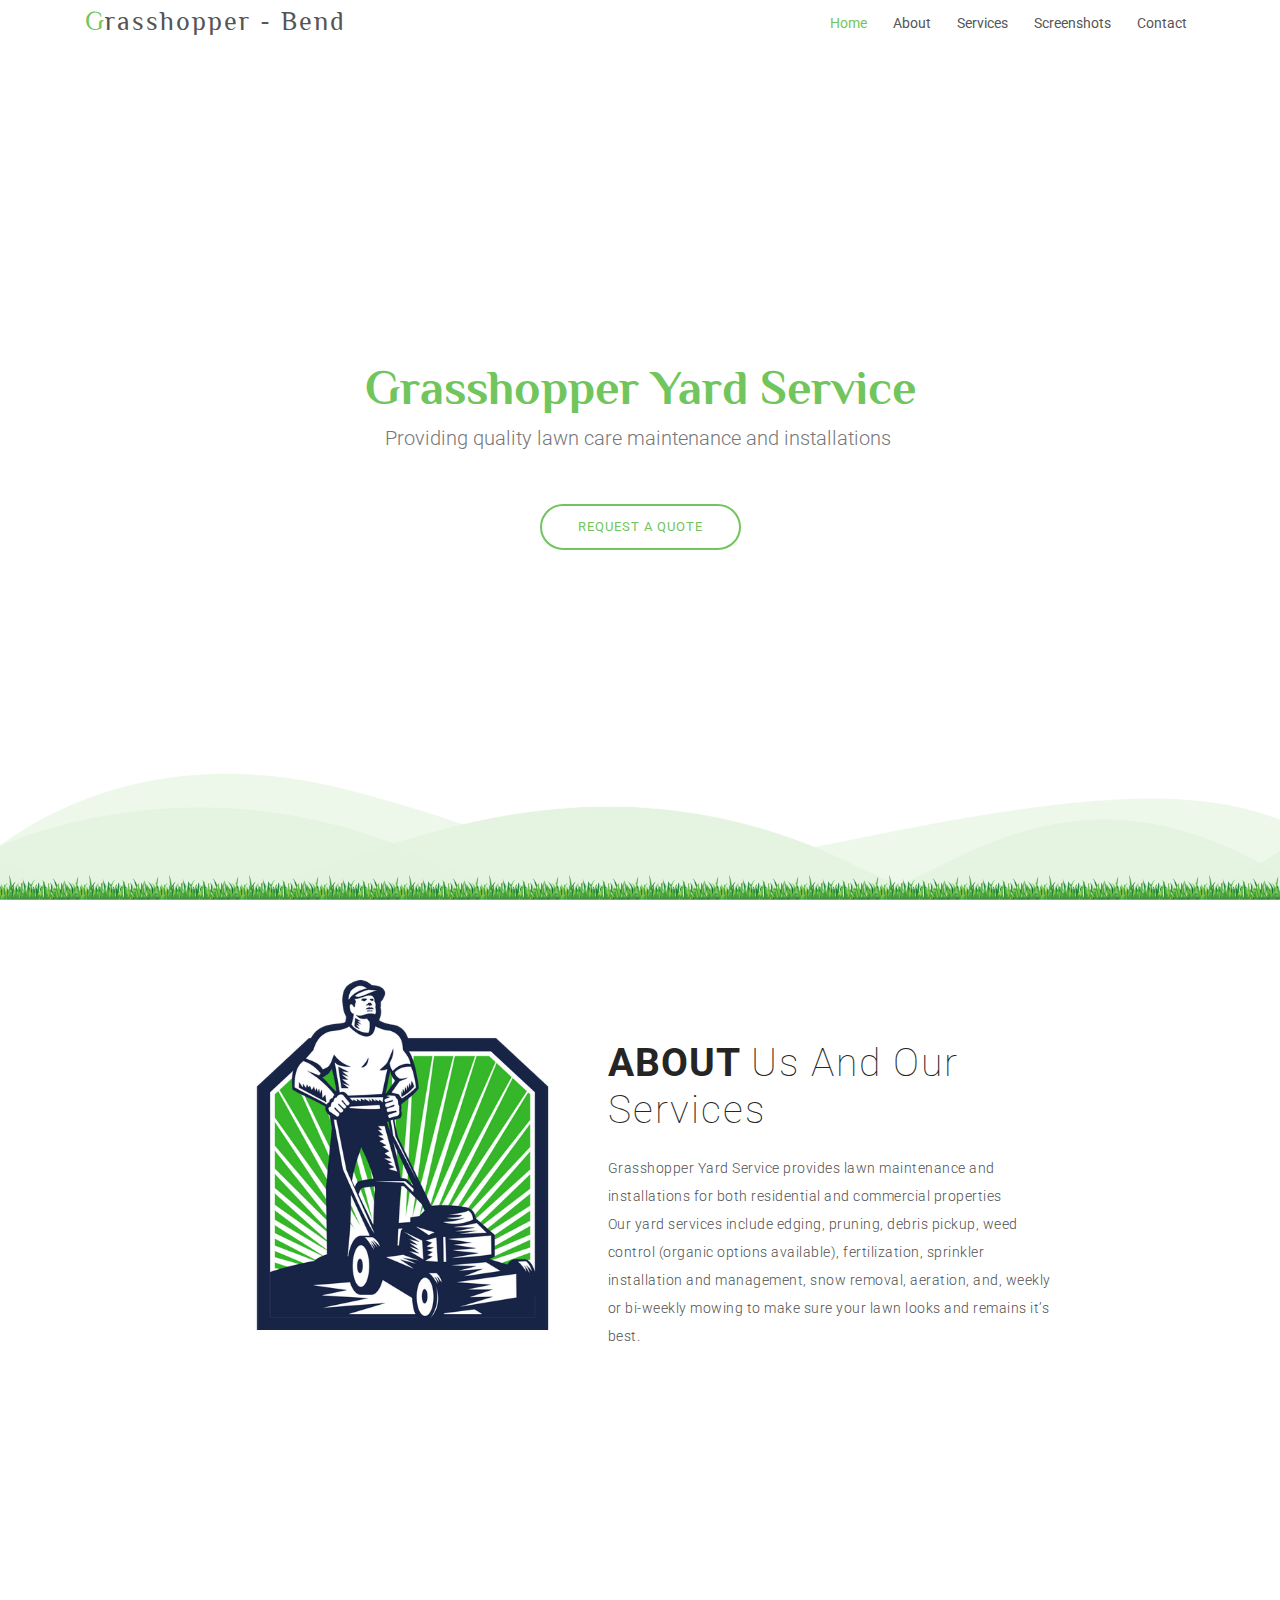
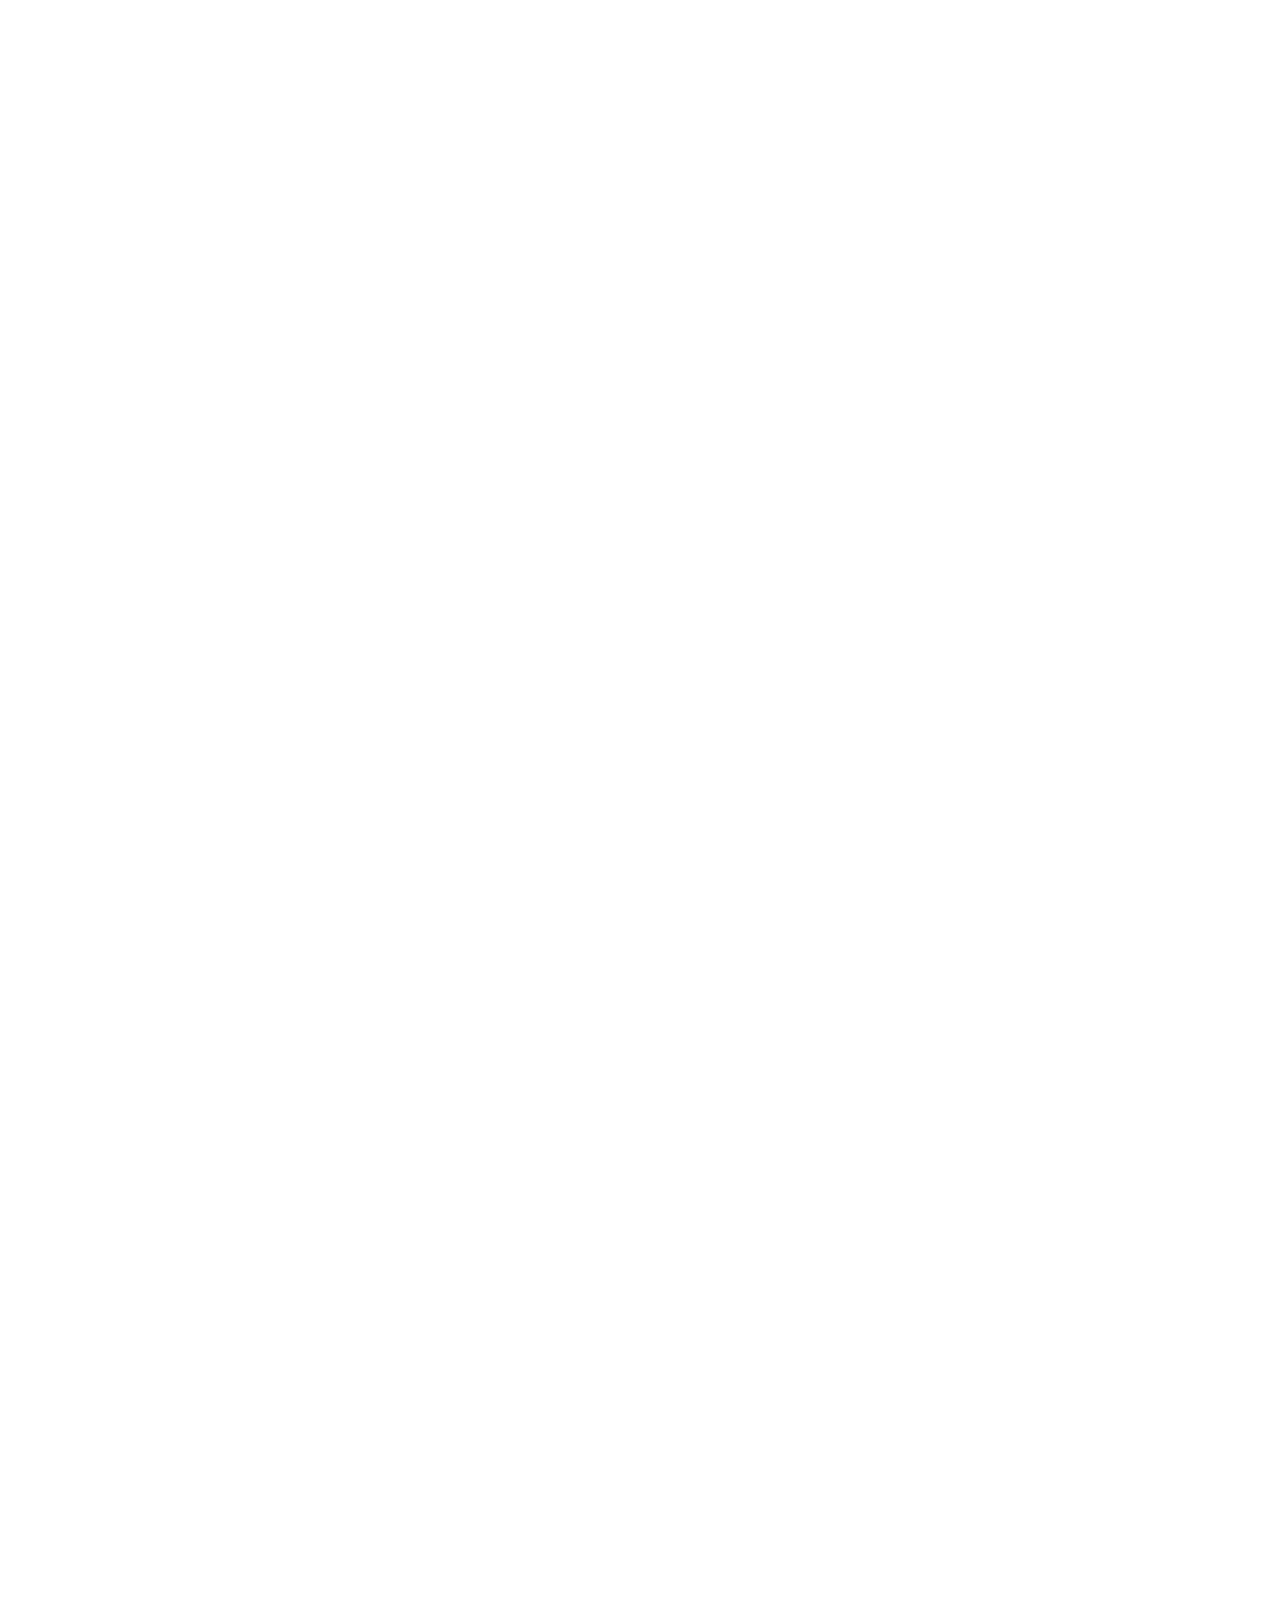
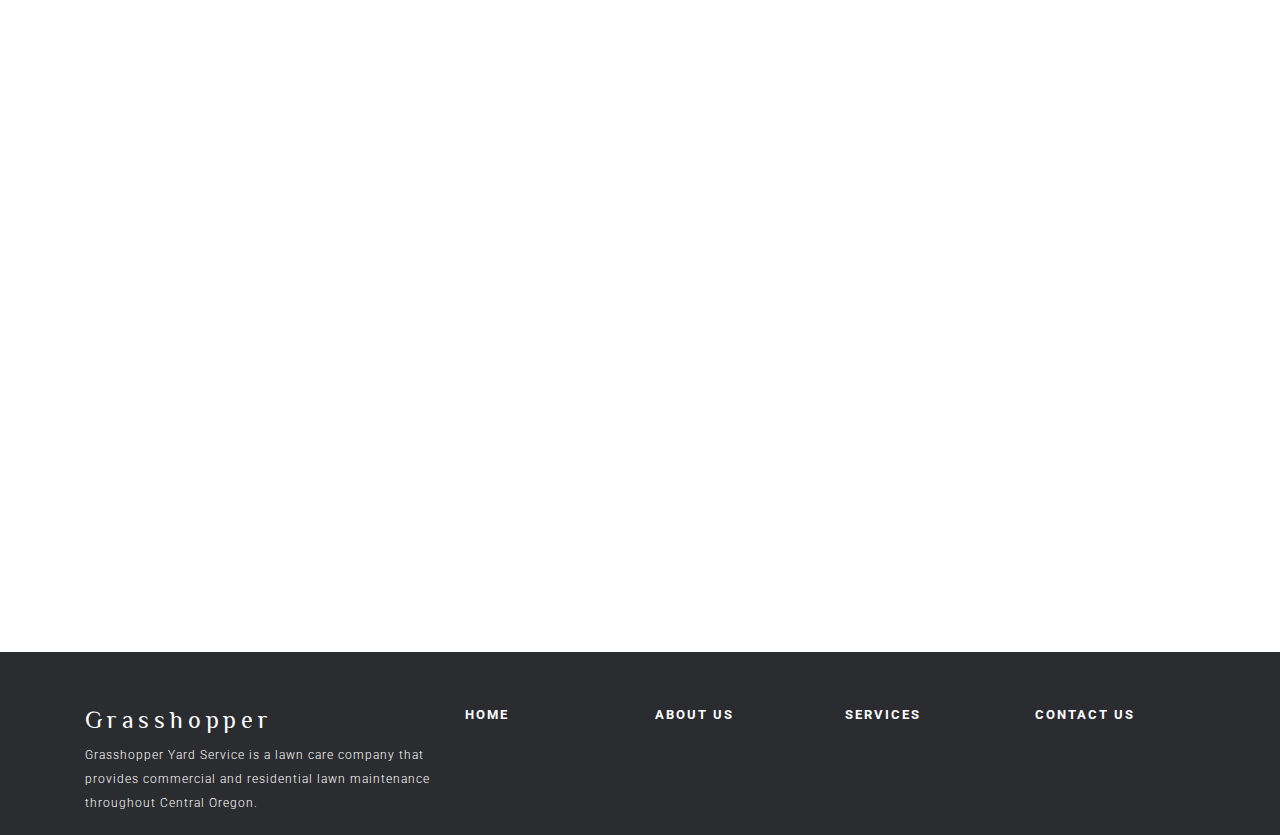
==== index.html @ f4ddb80d "base website" ====
<!DOCTYPE html>
<html lang="en">
<head>
<!-- Google Tag Manager -->
<script>(function(w,d,s,l,i){w[l]=w[l]||[];w[l].push({'gtm.start':
new Date().getTime(),event:'gtm.js'});var f=d.getElementsByTagName(s)[0],
j=d.createElement(s),dl=l!='dataLayer'?'&l='+l:'';j.async=true;j.src=
'https://www.googletagmanager.com/gtm.js?id='+i+dl;f.parentNode.insertBefore(j,f);
})(window,document,'script','dataLayer','GTM-WJQ7BPV');</script>
<!-- End Google Tag Manager -->
<!-- Global site tag (gtag.js) - Google Analytics -->
<script async src="https://www.googletagmanager.com/gtag/js?id=UA-166251219-1"></script>
<script>
  window.dataLayer = window.dataLayer || [];
  function gtag(){dataLayer.push(arguments);}
  gtag('js', new Date());

  gtag('config', 'UA-166251219-1');
</script>
<meta http-equiv="Content-Type" content="text/html; charset=utf-8">
	<title>Grasshopper Yard Service</title>
	<meta content="width=device-width, initial-scale=1.0" name="viewport"><meta content="" name="keywords"><meta content="" name="description"><!-- Favicons -->
	<link href="img/favicon.png" rel="icon" />
	<link href="img/apple-touch-icon.png" rel="apple-touch-icon" /><!-- Google Fonts -->
	<link href="https://fonts.googleapis.com/css?family=Open+Sans:300,300i,400,400i,700,700i|Roboto:100,300,400,500,700|Philosopher:400,400i,700,700i" rel="stylesheet" /><!-- Bootstrap css --><!-- <link rel="stylesheet" href="css/bootstrap.css"> -->
	<link href="lib/bootstrap/css/bootstrap.min.css" rel="stylesheet" /><!-- Libraries CSS Files -->
	<link href="lib/owlcarousel/assets/owl.carousel.min.css" rel="stylesheet" />
	<link href="lib/owlcarousel/assets/owl.theme.default.min.css" rel="stylesheet" />
	<link href="lib/font-awesome/css/font-awesome.min.css" rel="stylesheet" />
	<link href="lib/animate/animate.min.css" rel="stylesheet" />
	<link href="lib/modal-video/css/modal-video.min.css" rel="stylesheet" /><!-- Main Stylesheet File -->
	<link href="css/style.css" rel="stylesheet" /><!-- =======================================================
    Theme Name: eStartup
    Theme URL: https://bootstrapmade.com/estartup-bootstrap-landing-page-template/
    Author: BootstrapMade.com
    License: https://bootstrapmade.com/license/
  ======================================================= -->
</head>
<body>
<!-- Google Tag Manager (noscript) -->
<noscript><iframe src="https://www.googletagmanager.com/ns.html?id=GTM-WJQ7BPV"
height="0" width="0" style="display:none;visibility:hidden"></iframe></noscript>
<!-- End Google Tag Manager (noscript) -->
<header class="header header-hide" id="header">
<div class="container">
<div class="pull-left" id="logo">
<h1><a class="scrollto" href="#body"><span>G</span>rasshopper - Bend</a>&nbsp;</h1>
<!-- Uncomment below if you prefer to use an image logo --><!-- <a href="#body"><img src="img/logo.png" alt="" title="" /></a>--></div>
<nav id="nav-menu-container">
<ul class="nav-menu">
	<li class="menu-active"><a href="#hero">Home</a></li>
	<li><a href="#about-us">About</a></li>
	<li><a href="#features">Services</a></li>
	<li><a href="#screenshots">Screenshots</a></li>
  <!----  <li><a href="#team">Team</a></li>
          <li><a href="#pricing">Pricing</a></li>
          <li class="menu-has-children"><a href="">Drop Down</a>
            <ul>
              <li><a href="#">Drop Down 1</a></li>
              <li><a href="#">Drop Down 3</a></li>
              <li><a href="#">Drop Down 4</a></li>
              <li><a href="#">Drop Down 5</a></li>
            </ul>
          </li>
          <li><a href="#blog">Blog</a></li>-->
	<li><a href="#contact">Contact</a></li>
</ul>
</nav>
<!-- #nav-menu-container --></div>
</header>
<!-- #header --><!--==========================
    Hero Section
  ============================-->

<section class="wow fadeIn" id="hero">
<div class="hero-container">
<h1>Grasshopper Yard Service</h1>

<h2>Providing&nbsp;quality lawn care maintenance and installations&nbsp;</h2>
&nbsp;<a class="btn-get-started scrollto" href="#contact">Request a Quote</a></div>
</section>
<!-- #hero --><!--==========================
    About Us Section
  ============================-->

<section class="about-us padd-section wow fadeInUp" id="about-us">
<div class="container">
<div class="row justify-content-center">
<div class="col-md-5 col-lg-4"><img alt="About" src="img/lawn-care-man.png" /></div>

<div class="col-md-7 col-lg-5">
<div class="about-content">
<h2><span>About</span>Us and Our Services</h2>

<p>Grasshopper Yard Service&nbsp;provides&nbsp;lawn maintenance and installations for both residential and commercial properties<br />
Our yard services include edging, pruning, debris pickup,&nbsp;weed control&nbsp;(organic options available), fertilization, sprinkler installation and management, snow removal, aeration, and, weekly or bi-weekly mowing to make sure your lawn looks and remains it&rsquo;s best.</p>
</div>
</div>
</div>
</div>
</section>
  <!--==========================
    Screenshots Section
  ============================-->
  <section id="screenshots" class="padd-section text-center wow fadeInUp">

    <div class="container">
      <div class="section-title text-center">
        <h2>Gallery</h2>
        <p class="separator">See some of our clients beautiful landscapes.</p>
      </div>
    </div>

    <div class="container">
      <div class="owl-carousel owl-theme">

        <div><img src="img/portfolio/lawn1.jpg"></div>
        <div><img src="img/portfolio/lawn2.jpg"></div>
        <div><img src="img/portfolio/lawn3.jpg"></div>
        <div><img src="img/portfolio/lawn4.jpg"></div>
        <div><img src="img/portfolio/lawn5.jpg"></div>
        <div><img src="img/portfolio/lawn6.jpg"></div>
        <div><img src="img/portfolio/lawn7.jpg"></div>
        <div><img src="img/portfolio/lawn8.jpg"></div>
        <div><img src="img/portfolio/lawn9.jpg"></div>
        <div><img src="img/portfolio/lawn10.jpg"s></div>

      </div>
    </div>

  </section>



<!--==========================
    Features Section
  ============================-->

<section class="padd-section text-center wow fadeInUp" id="features">
<div class="container">
<div class="section-title text-center">
<h2>Services</h2>

<p class="separator">Grasshopper has been providing licensed and insured lawn&nbsp;maintenance for our local community for over 4 years. No lawn is the same and we strive to provide quality service based on your needs.</p>
</div>
</div>

<div class="container">
<div class="row">
<div class="col-md-6 col-lg-3">
<div class="feature-block"><img alt="img" class="img-fluid" src="img/Mowing.png" style="width: 187px; height: 215px;" />
<h4>Mowing</h4>

<p></p>
</div>

<p></p>
</div>

<div class="col-md-6 col-lg-3">
<div class="feature-block"><img alt="img" class="img-fluid" src="img/aeration.png" style="width: 182px; height: 215px;" />
<h4>Aeration</h4>

<p></p>
</div>
</div>

<div class="col-md-6 col-lg-3">
<div class="feature-block"><img alt="img" class="img-fluid" src="img/Snow removal.png" style="width: 185px; height: 215px;" />
<h4>Snow removal</h4>

<p></p>
</div>
</div>

<div class="col-md-6 col-lg-3">
<div class="feature-block"><img alt="img" class="img-fluid" src="img/Pruning.png" style="width: 156px; height: 215px;" />
<h4>Pruning</h4>

<p></p>
</div>
</div>

<div class="col-md-6 col-lg-3">
<div class="feature-block"><img alt="img" class="img-fluid" src="img/Edging.png" style="width: 196px; height: 215px;" />
<h4>Edging</h4>
</div>
</div>

<div class="col-md-6 col-lg-3">
<div class="feature-block"><img alt="img" class="img-fluid" src="img/Raking.png" style="width: 179px; height: 215px;" />
<h4>Raking</h4>
</div>
</div>

<div class="col-md-6 col-lg-3">
<div class="feature-block"><img alt="img" class="img-fluid" src="img/2020-02-26 11_36_11-Window.png" style="width: 186px; height: 215px;" />
<h4>Weed Neutralization</h4>
</div>
</div>

<div class="col-md-6 col-lg-3">
<div class="feature-block"><img alt="img" class="img-fluid" src="img/Tree Trimming.png" style="width: 151px; height: 215px;" />
<h4>Tree Trimming</h4>

<p></p>
</div>
</div>
</div>
</div>
</section>
<!--==========================
    Contact Section
  ============================-->

<section class="padd-section wow fadeInUp" id="contact">
<div class="container">
<div class="section-title text-center">
<h2>Request a Quote</h2>

<p class="separator">Tell us what you&nbsp;need</p>
</div>
</div>

<div class="container">
<div class="row justify-content-center">
<div class="col-lg-4 col-md-5">
<div class="info">
<div>
<p>1355 NW Davenport Bend, OR 97701</p>
</div>

<div class="email">
<p>grasshopper.bend@gmail.com</p>
</div>

<div>
<p>+1 541 520 6850</p>
</div>
</div>

<div class="social-links"><!-- <a href="#" class="instagram"><i class="fa fa-instagram"></i></a> --></div>
</div>

<div class="col-lg-5 col-md-8">
<div class="form">
<div id="sendmessage">Your message has been sent. Thank you!</div>

<div id="errormessage"></div>

<form action="contact.php" class="contactForm" method="post" role="form">
<div class="form-group"><input class="form-control" data-msg="Please enter at least 4 chars" data-rule="minlen:4" id="name" name="name" placeholder="Your Name" type="text" />
<div class="validation"></div>
</div>

<div class="form-group"><input class="form-control" data-msg="Please enter a valid email" data-rule="email" id="email" name="email" placeholder="Your Email" type="email" />
<div class="validation"></div>
</div>

<div class="form-group"><input class="form-control" data-msg="Please enter at least 8 chars of subject" data-rule="minlen:4" id="subject" name="subject" placeholder="Subject" type="text" />
<div class="validation"></div>
</div>

<div class="form-group"><textarea class="form-control" data-msg="Please write something for us" data-rule="required" name="message" placeholder="Message" rows="5"></textarea>

<div class="validation"></div>
</div>

<div class="text-center"><button type="submit">Send Message</button></div>
</form>
</div>
</div>
</div>
</div>
</section>
<!-- #contact --><!--==========================
    Footer
  ============================-->

<footer class="footer">
<div class="container">
<div class="row">
<div class="col-md-12 col-lg-4">
<div class="footer-logo"><a class="navbar-brand" href="#">Grasshopper</a>

<p>Grasshopper Yard Service is a lawn care company that provides commercial and residential&nbsp;lawn maintenance throughout Central Oregon.&nbsp;</p>
</div>
</div>

<div class="col-sm-6 col-md-3 col-lg-2">
<div class="list-menu">
<h4>Home</h4>
</div>
</div>

<div class="col-sm-6 col-md-3 col-lg-2">
<div class="list-menu">
<h4>About Us</h4>
</div>
</div>

<div class="col-sm-6 col-md-3 col-lg-2">
<div class="list-menu">
<h4>Services</h4>
</div>
</div>

<div class="col-sm-6 col-md-3 col-lg-2">
<div class="list-menu">
<h4>Contact Us</h4>

<h4><span id="siteseal"><script async type="text/javascript" src="https://seal.godaddy.com/getSeal?sealID=9SOzLk9SvCfAoPcRRLIacCruJgTvHSWLOHQx2YGfAXPIN42ysuOpgoXWg68U"></script></span></h4>

<h4></h4>
</div>
</div>

<p></p>
</div>
</div>
</footer>

<div class="clouds">
<div class="lawn">
<div class="grass"></div>
</div>

<div class="lawnMower"><img height="100px" src="img/lawnmower.svg" /></div>

<div class="initialCloud"><svg data-name="clouder" id="svgCloud" viewbox="0 0 348 164" xmlns="http://www.w3.org/2000/svg"><defs>
<style type="text/css">.cloud1Fill{fill:#d1dbd9;}
</style>
</defs>
<title></title>
<path class="cloud1Fill" d="M348,107.5a54.5,54.5,0,0,1-94.87,36.61,77.55,77.55,0,0,1-81.57-1.43A73,73,0,0,1,71,145.07,42.48,42.48,0,1,1,49.61,71.59,73,73,0,0,1,154.85,26.84,77.51,77.51,0,0,1,287.16,53.37,53,53,0,0,1,293.5,53,54.5,54.5,0,0,1,348,107.5Z"></path></svg></div>

<div class="firstCloud"><svg data-name="clouder" id="svgCloud" viewbox="0 0 348 164" xmlns="http://www.w3.org/2000/svg"><defs>
<style type="text/css">.cloud1Fill{fill:#d1dbd9;}
</style>
</defs>
<title></title>
<path class="cloud1Fill" d="M348,107.5a54.5,54.5,0,0,1-94.87,36.61,77.55,77.55,0,0,1-81.57-1.43A73,73,0,0,1,71,145.07,42.48,42.48,0,1,1,49.61,71.59,73,73,0,0,1,154.85,26.84,77.51,77.51,0,0,1,287.16,53.37,53,53,0,0,1,293.5,53,54.5,54.5,0,0,1,348,107.5Z"></path></svg></div>

<div class="secondCloud"><svg data-name="clouder" id="svgCloud" viewbox="0 0 348 164" xmlns="http://www.w3.org/2000/svg"><defs>
<style type="text/css">.cloud1Fill{fill:#d1dbd9;}
</style>
</defs>
<title></title>
<path class="cloud1Fill" d="M348,107.5a54.5,54.5,0,0,1-94.87,36.61,77.55,77.55,0,0,1-81.57-1.43A73,73,0,0,1,71,145.07,42.48,42.48,0,1,1,49.61,71.59,73,73,0,0,1,154.85,26.84,77.51,77.51,0,0,1,287.16,53.37,53,53,0,0,1,293.5,53,54.5,54.5,0,0,1,348,107.5Z"></path></svg> <!-- <svg id="svgCloud2" data-name="cloud2" xmlns="http://www.w3.org/2000/svg" viewBox="0 0 291 124"><defs><style>.cloud1Fill{fill:#d3dddb;}.cloud2Fill{fill:#fff;}</style></defs><title>Untitled-4</title><path class="cloud1Fill" d="M2.29,123.5A41,41,0,0,1,58.37,74.12l.32.14.24-.25A45.72,45.72,0,0,1,91.5,60.5q1.14,0,2.25.06l.43,0,.09-.41a76,76,0,0,1,148.46,0l.09.4h.41l1.27,0a46.06,46.06,0,0,1,46,46,45.53,45.53,0,0,1-3.26,17Z"/><path class="cloud2Fill" d="M168.5,1a75.53,75.53,0,0,1,73.74,59.23l.18.81.82,0,1.26,0a45.49,45.49,0,0,1,42.4,62H2.66A40.53,40.53,0,0,1,58.17,74.57l.63.29.49-.49A45.2,45.2,0,0,1,91.5,61c.75,0,1.5,0,2.23.06l.85,0,.18-.83A75.51,75.51,0,0,1,168.5,1m0-1A76.52,76.52,0,0,0,93.78,60.06Q92.66,60,91.5,60A46.35,46.35,0,0,0,58.58,73.66,41.52,41.52,0,0,0,1.92,124H287.58A46.5,46.5,0,0,0,244.5,60l-1.28,0A76.53,76.53,0,0,0,168.5,0Z"/></svg> --></div>

<div class="thirdCloud"><svg data-name="clouder" id="svgCloud" viewbox="0 0 348 164" xmlns="http://www.w3.org/2000/svg"><defs>
<style type="text/css">.cloud1Fill{fill:#d1dbd9;}
</style>
</defs>
<title></title>
<path class="cloud1Fill" d="M348,107.5a54.5,54.5,0,0,1-94.87,36.61,77.55,77.55,0,0,1-81.57-1.43A73,73,0,0,1,71,145.07,42.48,42.48,0,1,1,49.61,71.59,73,73,0,0,1,154.85,26.84,77.51,77.51,0,0,1,287.16,53.37,53,53,0,0,1,293.5,53,54.5,54.5,0,0,1,348,107.5Z"></path></svg> <!-- <svg id="svgClouds3" data-name="clouds2" xmlns="http://www.w3.org/2000/svg" viewBox="0 0 329 139"><defs><style>.cloud2Fill{fill:#d1dbd9;}</style></defs><title>Untitled-6</title><path class="cloud2Fill" d="M329,125a40.09,40.09,0,0,1-2.52,14H14.9A61.28,61.28,0,0,1,0,99C0,64.21,29.33,36,65.5,36a67.34,67.34,0,0,1,30,7A86,86,0,0,1,236.42,31.37,55.53,55.53,0,0,1,311,83.5a56.67,56.67,0,0,1-.55,7.75A39.93,39.93,0,0,1,329,125Z"/></svg> --></div>
</div>
<!-- JavaScript Libraries --><script src="lib/jquery/jquery.min.js"></script><script src="lib/jquery/jquery-migrate.min.js"></script><script src="lib/bootstrap/js/bootstrap.bundle.min.js"></script><script src="lib/superfish/hoverIntent.js"></script><script src="lib/superfish/superfish.min.js"></script><script src="lib/easing/easing.min.js"></script><script src="lib/modal-video/js/modal-video.js"></script><script src="lib/owlcarousel/owl.carousel.min.js"></script><script src="lib/wow/wow.min.js"></script><!-- Contact Form JavaScript File --><script src="contactform/contactform.js"></script><!-- Template Main Javascript File --><script src="js/main.js"></script></body>
</html>
---- lib/modal-video/css/modal-video.min.css ----
@keyframes modal-video{from{opacity:0}to{opacity:1}}@keyframes modal-video-inner{from{transform:translate(0, 100px)}to{transform:translate(0, 0)}}.modal-video{position:fixed;top:0;left:0;width:100%;height:100%;background-color:rgba(0,0,0,0.5);z-index:1000000;cursor:pointer;opacity:1;animation-timing-function:ease-out;animation-duration:.3s;animation-name:modal-video;-webkit-transition:opacity .3s ease-out;-moz-transition:opacity .3s ease-out;-ms-transition:opacity .3s ease-out;-o-transition:opacity .3s ease-out;transition:opacity .3s ease-out}.modal-video-close{opacity:0}.modal-video-close .modal-video-movie-wrap{-webkit-transform:translate(0, 100px);-moz-transform:translate(0, 100px);-ms-transform:translate(0, 100px);-o-transform:translate(0, 100px);transform:translate(0, 100px)}.modal-video-body{max-width:940px;width:100%;height:100%;margin:0 auto;display:table}.modal-video-inner{display:table-cell;vertical-align:middle;width:100%;height:100%}.modal-video-movie-wrap{width:100%;height:0;position:relative;padding-bottom:56.25%;background-color:#333;animation-timing-function:ease-out;animation-duration:.3s;animation-name:modal-video-inner;-webkit-transform:translate(0, 0);-moz-transform:translate(0, 0);-ms-transform:translate(0, 0);-o-transform:translate(0, 0);transform:translate(0, 0);-webkit-transition:-webkit-transform .3s ease-out;-moz-transition:-moz-transform .3s ease-out;-ms-transition:-ms-transform .3s ease-out;-o-transition:-o-transform .3s ease-out;transition:transform .3s ease-out}.modal-video-movie-wrap iframe{position:absolute;top:0;left:0;width:100%;height:100%}.modal-video-close-btn{position:absolute;z-index:2;top:-35px;right:-35px;display:inline-block;width:35px;height:35px;overflow:hidden;border:none;background:transparent}.modal-video-close-btn:before{transform:rotate(45deg)}.modal-video-close-btn:after{transform:rotate(-45deg)}.modal-video-close-btn:before,.modal-video-close-btn:after{content:'';position:absolute;height:2px;width:100%;top:50%;left:0;margin-top:-1px;background:#fff;border-radius:5px;margin-top:-6px}
---- css/style.css ----
@charset "UTF-8";
/*
  Theme Name: eStartup
  Theme URL: https://bootstrapmade.com/estartup-bootstrap-landing-page-template/
  Author: BootstrapMade.com
  License: https://bootstrapmade.com/license/
*/
/*--------------------------------------------------------------
# General
--------------------------------------------------------------*/
body {
  background-color: #fff;
  color: #333;
}

h1, h2, h3, h4, h5, h6 {
  margin: 0;
}

h2 {
  color: #000;
  font-weight: 600;
}

h4 {
  color: #000;
  font-size: 13px;
  font-weight: 700;
  letter-spacing: 2px;
  text-transform: uppercase;
  line-height: 2;
}

h5 {
  color: #626262;
  font-size: 14px;
  font-weight: 500;
}

a {
  letter-spacing: 2px;
  text-decoration: none;
}

ul {
  letter-spacing: 1px;
}

li {
  color: #626262;
  font-size: 13px;
  font-weight: 400;
  letter-spacing: 2px;
  line-height: 30px;
  text-transform: capitalize;
}

p {
  color: #505050;
  font-size: 14px;
  font-weight: 300;
  letter-spacing: 0.5px;
  line-height: 2;
  margin-bottom: 20px;
}

span {
  letter-spacing: 1px;
}

.img-fluid {
  height: 60px;
  margin-bottom: 30px;
  width: 60px;
}

.container-full {
  padding-left: 0;
  padding-right: 0;
}

.btn {
  border: 1px solid #fff;
  border-radius: 50px;
  color: #fff;
  font-size: 11px;
  font-weight: 600;
  padding: 15px 40px;
  text-transform: uppercase;
  -moz-transition: all 0.5s ease-in-out 0s;
  -ms-transition: all 0.5s ease-in-out 0s;
  -o-transition: all 0.5s ease-in-out 0s;
  -webkit-transition: all 0.5s ease-in-out 0s;
  transition: all 0.5s ease-in-out 0s;
}

.btn-default:hover {
  color: #fff;
  background-color: #e6e6e6;
  border-color: #adadad;
}

.fa {
  font-size: 13px;
}

/* Back to top button */
.back-to-top {
  position: fixed;
  display: none;
  background: #71c55d;
  line-height: 1;
  color: #fff;
  padding: 7px 12px 13px 12px;
  font-size: 16px;
  border-radius: 2px;
  right: 15px;
  bottom: 15px;
  transition: background 0.5s;
}

@media (max-width: 768px) {
  .back-to-top {
    bottom: 15px;
  }
}

.back-to-top:focus {
  background: #71c55d;
  color: #fff;
  outline: none;
}

.back-to-top:hover {
  background: #55b03f;
  color: #fff;
}

/*--------------------------------------------------------------
# Header
--------------------------------------------------------------*/
#header {
  background: #fff;
  position: fixed;
  left: 0;
  top: 0;
  right: 0;
  height: 48px;
  z-index: 3;
  transition: all 0.5s ease;
}

#header #logo {
  padding: 6px 0 0 0;
}

#header #logo h1 {
  color: #505050;
  font-family: "Philosopher", sans-serif;
  font-size: 26px;
  font-weight: 500;
  letter-spacing: 1px;
  margin: 0;
}

#header #logo h1 a {
  color: #555;
  line-height: 1;
  display: inline-block;
  text-decoration: none;
}

#header #logo h1 a span {
  color: #71c55d;
}

#header #logo img {
  padding: 0;
  margin: 0;
}

.scroll-header {
  background: #fff;
  box-shadow: 0 3px 7px rgba(0, 0, 0, 0.1);
}

/*--------------------------------------------------------------
# Hero Section
--------------------------------------------------------------*/
#hero {
  width: 100%;
  height: calc(100vh - 40px);
  background: url(../img/hero-bg.png) center bottom no-repeat;
  background-size: 100%;
  position: relative;
  margin-top: 40px;
}

@media (min-width: 1025px) {
  #hero {
    background-attachment: fixed;
  }
}

#hero .hero-container {
  position: absolute;
  bottom: 0;
  top: 0;
  left: 0;
  right: 0;
  display: flex;
  justify-content: center;
  align-items: center;
  flex-direction: column;
  text-align: center;
}

#hero h1 {
  margin: 0 0 10px 0;
  font-size: 48px;
  font-weight: 700;
  line-height: 56px;
  font-family: "Philosopher", sans-serif;
  color: #71c55d;
}

@media (max-width: 768px) {
  #hero h1 {
    font-size: 28px;
    line-height: 36px;
  }
}

#hero h2 {
  color: #777;
  margin-bottom: 30px;
  font-size: 20px;
  font-family: "Roboto", sans-serif;
  font-weight: 300;
}

@media (max-width: 768px) {
  #hero h2 {
    font-size: 18px;
    line-height: 24px;
    margin-bottom: 30px;
  }
}

#hero img {
  max-width: 95%;
  margin-bottom: 30px;
}

#hero .btn-get-started {
  font-family: "Roboto", sans-serif;
  text-transform: uppercase;
  font-weight: 400;
  font-size: 13px;
  letter-spacing: 1px;
  display: inline-block;
  padding: 11px 36px;
  border-radius: 50px;
  transition: 0.5s;
  margin-bottom: 30px;
  border: 2px solid #71c55d;
  background: #fff;
  color: #71c55d;
  text-decoration: none;
}

#hero .btn-get-started:hover {
  background: #71c55d;
  color: #fff;
}

#hero .btns a {
  color: #555;
  font-size: 11px;
  font-weight: 600;
  text-transform: uppercase;
  margin: 4px 20px;
  text-decoration: none;
  transition: 0.3s;
}

@media (max-width: 575px) {
  #hero .btns a {
    margin: 4px 8px;
  }
}

#hero .btns a:hover {
  color: #71c55d;
}

/*--------------------------------------------------------------
# Navigation Menu
--------------------------------------------------------------*/
/* Nav Menu Essentials */
.nav-menu, .nav-menu * {
  margin: 0;
  padding: 0;
  list-style: none;
}

.nav-menu ul {
  position: absolute;
  display: none;
  top: 100%;
  left: 0;
  z-index: 99;
}

.nav-menu li {
  position: relative;
  white-space: nowrap;
}

.nav-menu > li {
  float: left;
}

.nav-menu li:hover > ul,
.nav-menu li.sfHover > ul {
  display: block;
}

.nav-menu ul ul {
  top: 0;
  left: 100%;
}

.nav-menu ul li {
  min-width: 180px;
}

/* Nav Menu Arrows */
.sf-arrows .sf-with-ul {
  padding-right: 22px;
}

.sf-arrows .sf-with-ul:after {
  content: "\f107";
  position: absolute;
  right: 8px;
  margin-top: 1px;
  font-family: FontAwesome;
  font-style: normal;
  font-weight: normal;
}

.sf-arrows ul .sf-with-ul:after {
  content: "\f105";
}

/* Nav Meu Container */
#nav-menu-container {
  float: right;
  margin: 0 0 0 0;
}

@media (max-width: 1024px) {
  #nav-menu-container {
    display: none;
  }
}

/* Nav Meu Styling */
.nav-menu a {
  padding: 8px 8px;
  text-decoration: none;
  display: inline-block;
  color: #555;
  font-family: "Roboto", sans-serif;
  font-weight: 400;
  font-size: 14px;
  outline: none;
  letter-spacing: 0;
  transition: 0.3s;
}

.nav-menu li:hover > a, .nav-menu > .menu-active > a {
  color: #71c55d;
}

.nav-menu > li {
  margin-left: 10px;
}

.nav-menu ul {
  margin: 0;
  padding: 10px;
  box-shadow: 0px 0px 30px rgba(127, 137, 161, 0.25);
  background: #fff;
}

.nav-menu ul li {
  transition: 0.3s;
}

.nav-menu ul li a {
  padding: 5px 10px;
  color: #333;
  transition: 0.3s;
  display: block;
  font-size: 14px;
  text-transform: none;
}

.nav-menu ul li:hover > a {
  color: #71c55d;
}

.nav-menu ul ul {
  margin: 0;
}

/* Mobile Nav Toggle */
#mobile-nav-toggle {
  position: fixed;
  right: 0;
  top: 0;
  z-index: 999;
  margin: 4px 20px 0 0;
  border: 0;
  background: none;
  font-size: 24px;
  display: none;
  transition: all 0.4s;
  outline: none;
  cursor: pointer;
}

#mobile-nav-toggle i {
  color: #555;
  font-size: 24px;
}

@media (max-width: 1024px) {
  #mobile-nav-toggle {
    display: inline;
  }
}

/* Mobile Nav Styling */
#mobile-nav {
  position: fixed;
  top: 0;
  padding-top: 18px;
  bottom: 0;
  z-index: 998;
  background: rgba(52, 59, 64, 0.9);
  left: -260px;
  width: 260px;
  overflow-y: auto;
  transition: 0.4s;
}

#mobile-nav ul {
  padding: 0;
  margin: 0;
  list-style: none;
}

#mobile-nav ul li {
  position: relative;
}

#mobile-nav ul li a {
  color: #fff;
  font-size: 14px;
  overflow: hidden;
  padding: 6px 22px 6px 15px;
  position: relative;
  text-decoration: none;
  width: 100%;
  display: block;
  outline: none;
  letter-spacing: 0;
}

#mobile-nav ul li a:hover {
  color: #fff;
}

#mobile-nav ul li li {
  padding-left: 30px;
}

#mobile-nav ul .menu-has-children i {
  position: absolute;
  right: 0;
  z-index: 99;
  padding: 15px;
  cursor: pointer;
  color: #fff;
}

#mobile-nav ul .menu-has-children i.fa-chevron-up {
  color: #71c55d;
}

#mobile-nav ul .menu-item-active {
  color: #71c55d;
}

#mobile-body-overly {
  width: 100%;
  height: 100%;
  z-index: 997;
  top: 0;
  left: 0;
  position: fixed;
  background: rgba(52, 59, 64, 0.9);
  display: none;
}

/* Mobile Nav body classes */
body.mobile-nav-active {
  overflow: hidden;
}

body.mobile-nav-active #mobile-nav {
  left: 0;
}

body.mobile-nav-active #mobile-nav-toggle i {
  color: #fff;
}

/*--------------------------------------------------------------
# Sections
--------------------------------------------------------------*/
.padd-section {
  padding-bottom: 80px;
  padding-top: 80px;
}

@media (max-width: 992px) {
  .padd-section {
    padding-top: 40px;
    padding-bottom: 40px;
  }
}

.section-title {
  margin-bottom: 80px;
}

@media (max-width: 992px) {
  .section-title {
    margin-bottom: 40px;
  }
}

.section-title h2 {
  font-family: "Roboto", sans-serif;
  font-size: 45px;
  font-weight: 100;
  letter-spacing: 2px;
  margin-bottom: 20px;
  text-transform: capitalize;
}

.section-title .separator {
  margin: 0;
}

.separator {
  color: #626262;
  font-family: "Roboto", sans-serif;
  font-size: 15px;
  font-weight: 300;
  margin-bottom: 30px;
  text-transform: capitalize;
}

/* Get Started Section
--------------------------------*/
#get-started {
  display: inline-block;
  height: 100%;
  width: 100%;
}

#get-started .feature-block {
  background: #fff none repeat scroll 0 0;
  padding: 30px 20px;
  transition: all 0.5s ease-in-out 0s;
}

@media (max-width: 991px) {
  #get-started .feature-block {
    margin-bottom: 30px;
  }
}

#get-started .feature-block:hover {
  box-shadow: 0 0 35px rgba(0, 0, 0, 0.1);
  transition: all 0.5s ease-in-out 0s;
}

#get-started .feature-block h4 {
  margin-bottom: 20px;
}

#get-started .feature-block p {
  margin-bottom: 20px;
}

#get-started .feature-block a {
  color: #505050;
  font-size: 12px;
  font-weight: 600;
  text-decoration: none;
  text-transform: capitalize;
  transition: 0.3s;
}

#get-started .feature-block a:hover {
  color: #71c55d;
}

/* About Us Section
--------------------------------*/
#about-us img {
  max-width: 100%;
}

#about-us .about-content {
  padding-top: 60px;
}

#about-us .about-content h2 {
  color: #252525;
  font-family: "roboto";
  font-size: 39px;
  font-weight: 100;
  letter-spacing: 2px;
  margin-bottom: 20px;
  text-transform: capitalize;
}

#about-us .about-content span {
  font-weight: 700;
  padding-right: 10px;
  text-transform: uppercase;
}

#about-us .about-content ul li {
  line-height: 36px;
}

#about-us .about-content ul li .fa {
  padding-right: 20px;
}

/* Features Section
--------------------------------*/
#features {
  display: inline-block;
  height: 100%;
  width: 100%;
}

#features .feature-block {
  background: #fff none repeat scroll 0 0;
  padding: 30px 20px;
  margin-bottom: 30px;
  transition: all 0.5s ease-in-out 0s;
}

#features .feature-block:hover {
  box-shadow: 0 0 35px rgba(0, 0, 0, 0.1);
  transition: all 0.5s ease-in-out 0s;
}

#features .feature-block h4 {
  margin-bottom: 20px;
}

#features .feature-block p {
  margin-bottom: 0;
}

/* Screenshots Section
--------------------------------*/

.owl-carousel {
  z-index: 0;
}

.owl-dot.active > span {
  height: 10px !important;
  width: 10px !important;
}

.owl-theme .owl-dots .owl-dot span {
  height: 10px !important;
  width: 10px !important;
}

.owl-item img {
  cursor: pointer;
}

.owl-stage-outer {
  margin-bottom: 30px;
}

.owl-theme .owl-nav {
  display: none;
  margin-top: 10px;
}

.owl-theme .owl-dots .owl-dot.active span, .owl-theme .owl-dots .owl-dot:hover span {
  background: #71c55d;
}

.owl-theme .owl-dots .owl-dot span {
  background: #ddd;
}

/* Video Section
--------------------------------*/
#video {
  background: url(../img/video-bg.jpg) center center;
  background-repeat: no-repeat;
  background-size: cover;
  height: 400px;
  overflow: hidden;
}

#video .overlay {
  background: rgba(0, 0, 0, 0.85);
  height: 100%;
}

#video .overlay .play-btn {
  width: 94px;
  height: 94px;
  background: radial-gradient(#71c55d 50%, rgba(113, 197, 93, 0.15) 52%);
  border-radius: 50%;
  display: block;
  margin: 153px auto 0;
  position: relative;
  overflow: hidden;
}

#video .overlay .play-btn::after {
  content: '';
  position: absolute;
  left: 50%;
  top: 50%;
  -webkit-transform: translateX(-40%) translateY(-50%);
  transform: translateX(-40%) translateY(-50%);
  width: 0;
  height: 0;
  border-top: 10px solid transparent;
  border-bottom: 10px solid transparent;
  border-left: 15px solid #fff;
  z-index: 100;
  transition: all 400ms cubic-bezier(0.55, 0.055, 0.675, 0.19);
}

#video .overlay .play-btn:before {
  content: '';
  position: absolute;
  width: 120px;
  height: 120px;
  -webkit-animation-delay: 0s;
  animation-delay: 0s;
  -webkit-animation: pulsate1 2s;
  animation: pulsate1 2s;
  -webkit-animation-direction: forwards;
  animation-direction: forwards;
  -webkit-animation-iteration-count: infinite;
  animation-iteration-count: infinite;
  -webkit-animation-timing-function: steps;
  animation-timing-function: steps;
  opacity: 1;
  border-radius: 50%;
  border: 2px solid rgba(255, 255, 255, 0.5);
  top: -15%;
  left: -15%;
  background: rgba(198, 16, 0, 0);
}

#video .overlay .play-btn:hover::after {
  border-left: 15px solid #71c55d;
  -webkit-transform: scale(20);
  transform: scale(20);
}

#video .overlay .play-btn:hover::before {
  content: '';
  position: absolute;
  left: 50%;
  top: 50%;
  -webkit-transform: translateX(-40%) translateY(-50%);
  transform: translateX(-40%) translateY(-50%);
  width: 0;
  height: 0;
  border: none;
  border-top: 10px solid transparent;
  border-bottom: 10px solid transparent;
  border-left: 15px solid #fff;
  z-index: 200;
  -webkit-animation: none;
  animation: none;
  border-radius: 0;
}

@-webkit-keyframes pulsate1 {
  0% {
    -webkit-transform: scale(0.6, 0.6);
    transform: scale(0.6, 0.6);
    opacity: 1;
  }
  100% {
    -webkit-transform: scale(1, 1);
    transform: scale(1, 1);
    opacity: 0;
  }
}

@keyframes pulsate1 {
  0% {
    -webkit-transform: scale(0.6, 0.6);
    transform: scale(0.6, 0.6);
    opacity: 1;
  }
  100% {
    -webkit-transform: scale(1, 1);
    transform: scale(1, 1);
    opacity: 0;
  }
}

@-webkit-keyframes pulsate2 {
  0% {
    -webkit-transform: scale(0.1, 0.1);
    transform: scale(0.1, 0.1);
    opacity: 1;
  }
  100% {
    -webkit-transform: scale(1, 1);
    transform: scale(1, 1);
    opacity: 0;
  }
}

/* Team Section
--------------------------------*/
#team .team-block {
  box-shadow: 0 0 35px rgba(0, 0, 0, 0.1);
  height: 254px;
  overflow: hidden;
  position: relative;
  width: 100%;
}

@media (max-width: 991px) {
  #team .team-block {
    margin-bottom: 30px;
  }
}

#team .team-block img {
  width: 100%;
}

#team .team-block .team-content {
  background: #fff none repeat scroll 0 0;
  bottom: 0;
  box-shadow: 0 0 4px 0 rgba(0, 0, 0, 0.2), 0 0 0 0 rgba(0, 0, 0, 0.19);
  bottom: -147px;
  padding: 20px 0;
  position: absolute;
  width: 100%;
  transition: all 0.5s ease-in-out 0s;
}

#team .team-block .team-content ul {
  display: block;
  width: 100%;
}

#team .team-block .team-content ul li {
  display: inline-block;
}

#team .team-block .team-content ul li a {
  color: #626262;
}

#team .team-block .team-content ul li a .fa {
  float: left;
  padding-left: 10px;
  padding-right: 10px;
  transition: 0.3s;
}

#team .team-block .team-content ul li a .fa:hover {
  color: #71c55d;
}

#team .team-block .team-content ul > span {
  display: inline-block;
  font-size: 14px;
  font-weight: 300;
  letter-spacing: 0.5px;
  margin-bottom: 20px;
  text-transform: uppercase;
}

#team .team-block:hover .team-content {
  bottom: 0px;
  transition: all 0.5s ease-in-out 0s;
}

/* Testimonials Section
--------------------------------*/
#testimonials .testimonials-content {
  box-shadow: 0 0 35px rgba(0, 0, 0, 0.1);
  padding: 49px 20px;
}

#testimonials .testimonials-content::before {
  color: #71c55d;
  content: "";
  display: inline-block;
  font: 70px/1 FontAwesome;
  position: absolute;
  right: 43px;
  text-align: left;
  top: -29px;
}

#testimonials .top-top > h2 {
  font-family: "Roboto" sans-serif;
  font-size: 45px;
  font-weight: 100;
  letter-spacing: 2px;
  margin-bottom: 20px;
  text-transform: capitalize;
}

#testimonials .top-top > h4 {
  font: 700 12px Lato, sans-serif;
}

#testimonials .top-top span {
  font-size: 12px;
  font-weight: 300;
  margin-left: 26px;
}

#testimonials .btm-btm ul li {
  float: left;
  margin-left: 13px;
  border-radius: 50%;
  margin-right: 13px;
  background: #ddd none repeat scroll 0 0;
  border-radius: 50%;
  box-shadow: 0 0 35px rgba(0, 0, 0, 0.1);
  cursor: pointer;
  display: block;
  height: 10px;
  width: 10px;
}

#testimonials .btm-btm .active {
  background: #71c55d;
}

.carousel-indicators {
  position: relative;
  bottom: 0;
  left: 0;
  bottom: 0 !important;
  z-index: 15;
  width: auto;
  padding-left: 0;
  margin: 30px auto 0 auto;
  margin-right: auto;
  text-align: center;
  list-style: none;
  margin-bottom: 0;
  display: inline-block;
}

.carousel-indicators li {
  margin: 0;
}

/* Pricing Table Section
--------------------------------*/
#pricing .block-pricing {
  background: #fff;
  box-shadow: 0 0 0 0 rgba(0, 0, 0, 0.2), 0 0 4px 0 rgba(0, 0, 0, 0.19);
  display: inline-block;
  position: relative;
  width: 100%;
}

@media (max-width: 991px) {
  #pricing .block-pricing {
    margin-bottom: 30px;
  }
}

#pricing .block-pricing .table {
  margin-bottom: 0;
  padding: 30px 15px;
  max-width: 100%;
  width: 100%;
}

#pricing .block-pricing .table h4 {
  padding-bottom: 30px;
}

#pricing .block-pricing h2 {
  margin-bottom: 30px;
}

#pricing .block-pricing ul {
  list-style: outside none none;
  margin: 10px auto;
  max-width: 240px;
  padding: 0;
}

#pricing .block-pricing ul li {
  border-bottom: 1px solid rgba(153, 153, 153, 0.3);
  padding: 12px 0;
  text-align: center;
}

#pricing .block-pricing ul li b {
  color: #3c4857;
}

#pricing .block-pricing .table .table_btn a {
  background: #71c55d;
  color: #fff;
  margin: 0;
  display: inline-block;
}

#pricing .block-pricing .table .table_btn a:hover {
  background: #55b03f;
}

#pricing .block-pricing .table .table_btn a .fa {
  font-size: 13px;
  margin-right: 5px;
}

/* Blog Section
--------------------------------*/
@media (max-width: 991px) {
  #blog .block-blog {
    margin-bottom: 30px;
  }
}

#blog .block-blog img {
  width: 100%;
}

#blog .block-blog .content-blog {
  box-shadow: 0 0 0 0 rgba(0, 0, 0, 0.2), 0 0 4px 0 rgba(0, 0, 0, 0.19);
  display: inline-block;
  min-height: 125px;
  padding: 20px 10px;
  width: 100%;
}

#blog .block-blog .content-blog h4 {
  line-height: 24px;
  margin-bottom: 20px;
  text-transform: capitalize;
  font-weight: normal;
  letter-spacing: 0;
  font-size: 16px;
}

#blog .block-blog .content-blog h4 a {
  color: #555;
  text-decoration: none;
  transition: 0.3s;
}

#blog .block-blog .content-blog h4 a:hover {
  color: #71c55d;
}

#blog .block-blog .content-blog > span {
  float: left;
  font-size: 12px;
}

#blog .block-blog .content-blog a.readmore {
  color: #505050;
  font-size: 12px;
  font-weight: 600;
  text-decoration: none;
  transition: 0.3s;
  letter-spacing: 0;
  text-transform: capitalize;
}

#blog .block-blog .content-blog a.readmore:hover {
  color: #71c55d;
}

/* Newsletter Section
--------------------------------*/
#newsletter {
  background: transparent url(../img/newsletter-bg.jpg) no-repeat center top fixed;
  background-size: cover;
}

#newsletter .overlay {
  background: linear-gradient(rgba(255, 255, 255, 0.9) 0%, rgba(255, 255, 255, 0.2) 95%);
  height: 100%;
  width: 100%;
}

#newsletter .form-control {
  background-color: transparent;
  border: 1px solid #dddddd;
  border-radius: 0;
  color: #888;
  font-size: 11px;
  font-weight: 600;
  height: 50px;
  text-align: center;
  width: 70%;
  background: #fff;
}

@media (max-width: 575px) {
  #newsletter .form-control {
    margin-bottom: 30px;
    width: 100%;
  }
}

#newsletter .form-control:focus {
  border-color: #71c55d;
  box-shadow: none;
  outline: 0 none;
}

#newsletter .btn {
  background: #71c55d;
  border: 0;
  border-radius: 0;
  height: 50px;
  width: 30%;
  transition: 0.3s;
}

@media (max-width: 575px) {
  #newsletter .btn {
    width: 100%;
  }
}

#newsletter .btn:hover {
  background: #55b03f;
}

#newsletter .btn .fa {
  padding-right: 10px;
}

#newsletter ul {
  display: inline-block;
  margin-top: 40px;
  margin-bottom: 0;
}

#newsletter ul li {
  background: #71c55d;
  border-radius: 50px;
  float: left;
  height: 35px;
  line-height: 35px;
  margin-left: 10px;
  margin-right: 10px;
  width: 35px;
  transition: 0.3s;
}

#newsletter ul li:hover {
  background: #55b03f;
}

#newsletter ul li .fa {
  color: #fff;
}

/* Contact Section
--------------------------------*/
#contact {
  background: #fff;
}

#contact .info {
  color: #222;
}

#contact .info i {
  font-size: 32px;
  color: #71c55d;
  float: left;
}

#contact .info p {
  padding: 0 0 10px 50px;
  margin-bottom: 20px;
  line-height: 22px;
  font-size: 14px;
}

#contact .info .email p {
  padding-top: 5px;
}

#contact .social-links {
  padding-bottom: 20px;
}

#contact .social-links a {
  font-size: 18px;
  display: inline-block;
  background: #71c55d;
  color: #fff;
  line-height: 1;
  padding: 6px 0 8px 0;
  border-radius: 50%;
  text-align: center;
  width: 36px;
  height: 36px;
  transition: 0.3s;
}

#contact .social-links a:hover {
  background: #55b03f;
  color: #fff;
}

#contact .form #sendmessage {
  color: #71c55d;
  border: 1px solid #71c55d;
  display: none;
  text-align: center;
  padding: 15px;
  font-weight: 600;
  margin-bottom: 15px;
}

#contact .form #errormessage {
  color: red;
  display: none;
  border: 1px solid red;
  text-align: center;
  padding: 15px;
  font-weight: 600;
  margin-bottom: 15px;
}

#contact .form #sendmessage.show, #contact .form #errormessage.show, #contact .form .show {
  display: block;
}

#contact .form .validation {
  color: red;
  display: none;
  margin: 0 0 20px;
  font-weight: 400;
  font-size: 13px;
}

#contact .form input, #contact .form textarea {
  border-radius: 0;
  box-shadow: none;
  font-size: 14px;
  padding: 12px 10px;
  line-height: 1;
}

#contact .form button[type="submit"] {
  background: #71c55d;
  border: 0;
  padding: 10px 24px;
  color: #fff;
  transition: 0.4s;
}

#contact .form button[type="submit"]:hover {
  background: #92d283;
}

/*--------------------------------------------------------------
# Footer
--------------------------------------------------------------*/
.footer {
  background: #2a2c30;
  padding-top: 50px;
}

.footer .footer-logo .navbar-brand {
  color: #fff;
  display: inline-block;
  float: none;
  font-family: "Philosopher", sans-serif;
  font-size: 24px;
  font-weight: 500;
  height: 100%;
  letter-spacing: 0.2em;
  padding-left: 0;
  padding-top: 0;
}

.footer .footer-logo p {
  color: #fff;
  font-size: 12px;
  letter-spacing: 1px;
}

.footer .list-menu > h4 {
  color: #fff;
  padding-bottom: 20px;
}

.footer .list-menu ul li a {
  color: #fff;
  font-size: 12px;
  padding-left: 5px;
  text-decoration: none;
  letter-spacing: 0;
}

.footer .copyrights {
  background: #fff;
  margin-top: 50px;
  text-align: center;
  padding: 25px;
}

.footer .copyrights p, .footer .copyrights .credits {
  margin: 0;
  padding: 0;
  font-family: "Open Sans", sans-serif;
  font-weight: normal;
  font-size: 14px;
  letter-spacing: 0;
}

.footer .copyrights p a, .footer .copyrights .credits a {
  letter-spacing: 0;
  color: #71c55d;
}

.lawn {
  width: 100%;
  position: absolute;
  bottom: 0px;
  display: flex;
}

.grass {
  background: url(../img/grass2.png) left bottom repeat-x;
  background-size: 80px;
  background-repeat: repeat-x;
  bottom: 0px;
  height: 500px;
  width: 100%;
  flex-shrink: 1;
}

.cutGrass {
  /* background: url(../img/cut_grass.jpeg) right bottom repeat-x;
  background-size: 80px;
  background-repeat: repeat-x;
  height: 500px;
  width: 0%;
  right: -30%;
  flex-grow: 1; */
  /* animation: changeWidth 7s linear 3s infinite; */
  /* transition: all 7s ease; */
  position: absolute;
  right: -30%;
  bottom: 0px;
  animation: move 7s linear 3s infinite;
  width: 150px;
}

.test {
  background: url(../img/cut_grass.jpeg) right bottom repeat-x;
  position: absolute;
  bottom: 0px;
  width: 1000px;
}

.clouds {
  position: fixed;
  bottom: 0%;
  width: 100%;
  overflow: hidden;
  height: 250px;
  pointer-events: none;
}

.initialCloud {
  position: absolute;
  right: 100%;
  top: 85px;
  animation: moveFirst 5s linear .2s;
  animation-iteration-count: 1;
  width: 150px;
}

.lawnMower {
  position: absolute;
  right: -30%;
  bottom: 0px;
  animation: move 7s linear 3s infinite;
  width: 150px;
}

.firstCloud {
  position: absolute;
  right: -30%;
  top: 75px;
  animation: move 5s linear 5s infinite;
  width: 150px;
}

.secondCloud {
  position: absolute;
  right: -30%;
  top: 100px;
  animation: move 8s linear 0s infinite;
  width: 150px;
}

.thirdCloud {
  top: 50px;
  right: -30%;
  position: absolute;
  animation: move 11s linear 1s infinite;
  width: 150px;
}

@-webkit-keyframes move {
  from {
    right: -30%;
  }
  to {
    right: 100%;
  }
}

@-webkit-keyframes moveFirst {
  from {
    right: 50%;
  }
  to {
    right: 100%;
  }
}

@-webkit-keyframes changeWidth {
  from {
    width: -30%;
  }
  to {
    width: 100%;
  }
}
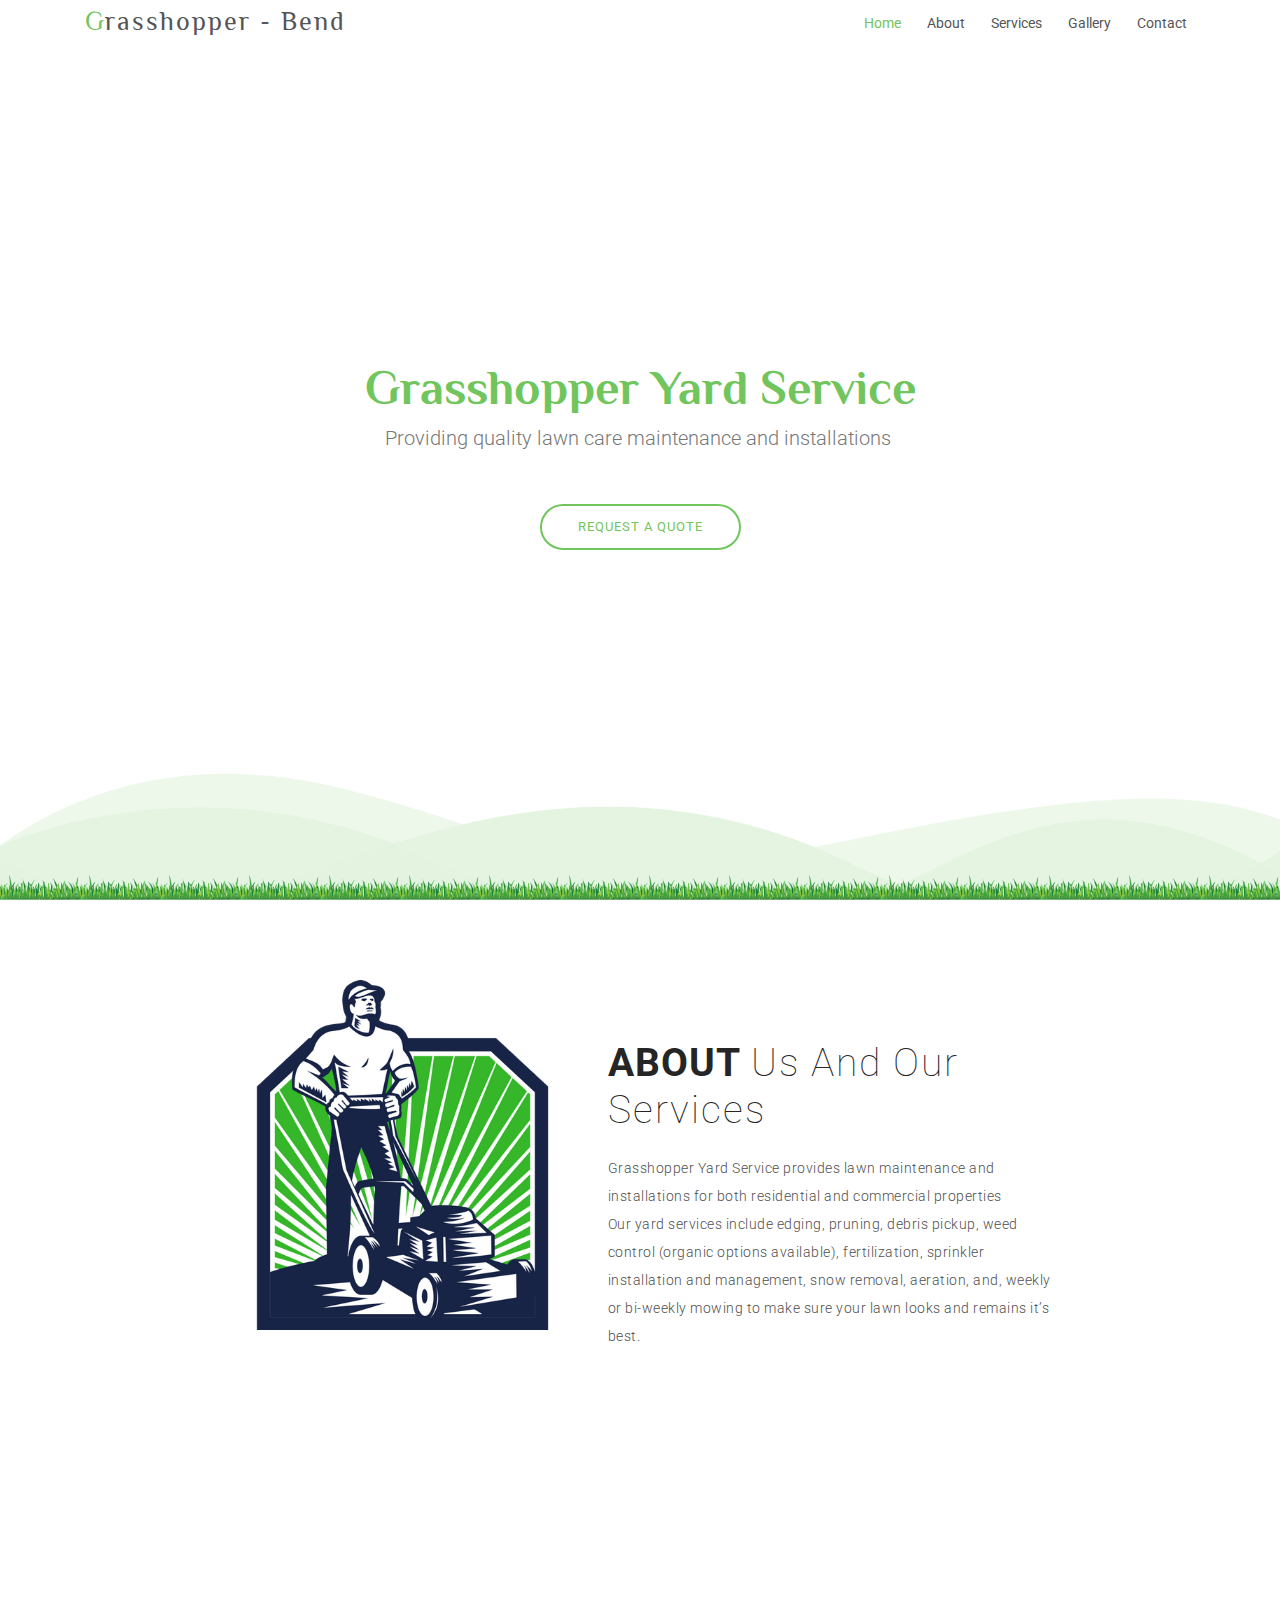
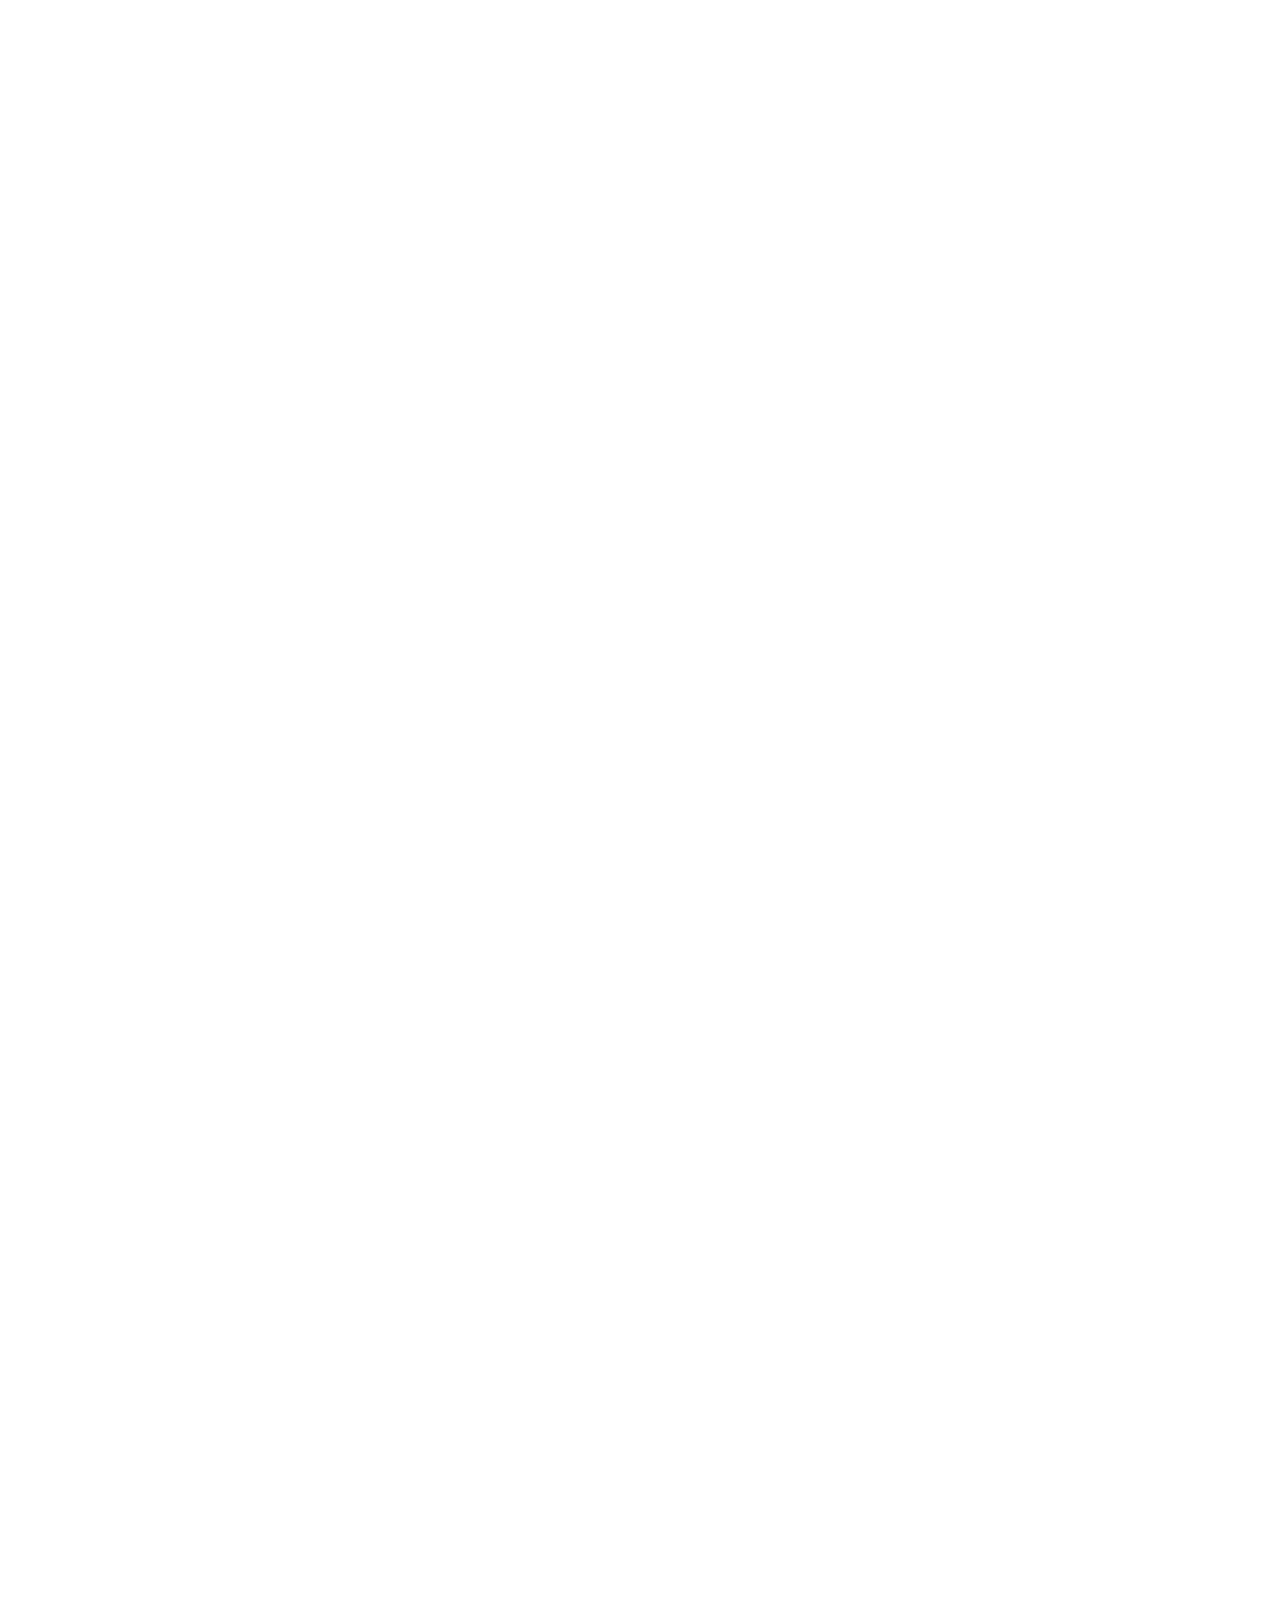
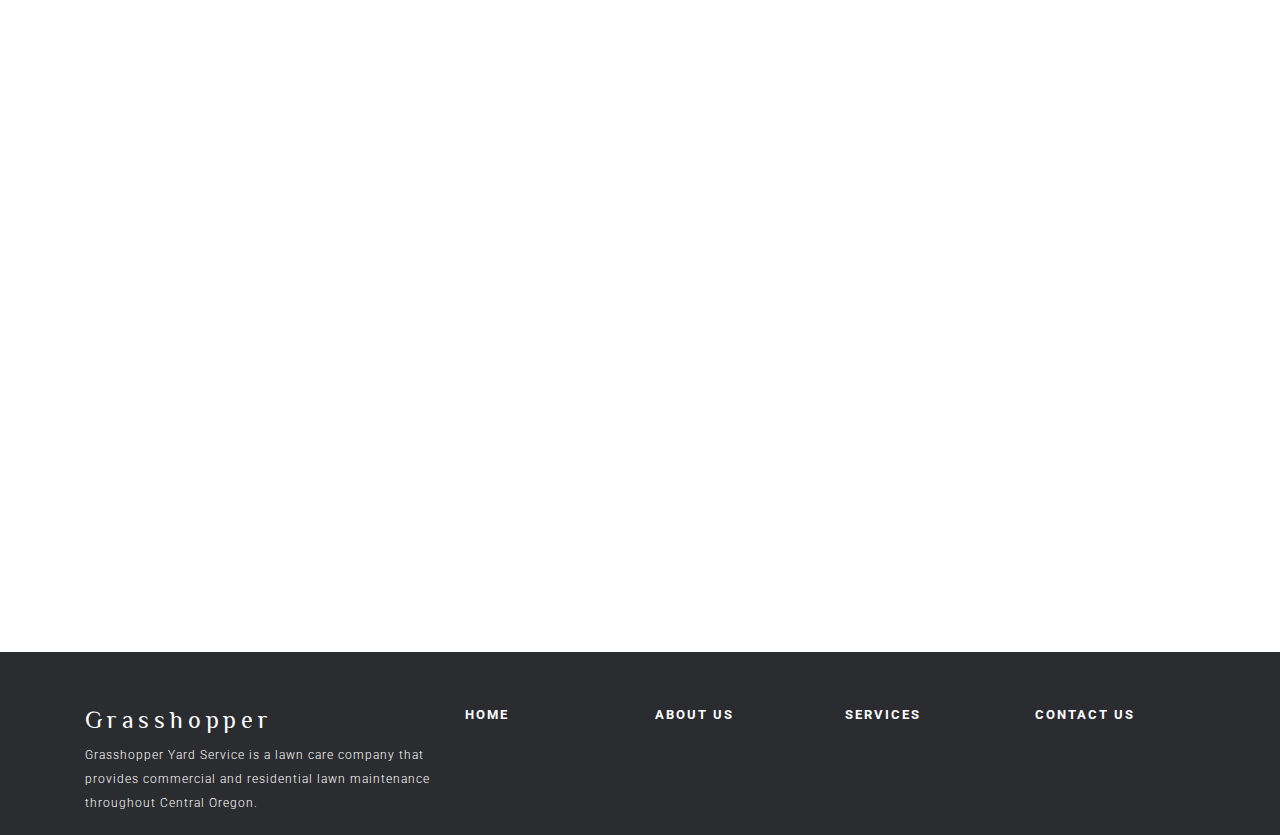
==== commit e8cb3d68: "updated the gallery text" ====
--- a/index.html
+++ b/index.html
@@ -51,7 +51,7 @@
 	<li class="menu-active"><a href="#hero">Home</a></li>
 	<li><a href="#about-us">About</a></li>
 	<li><a href="#features">Services</a></li>
-	<li><a href="#screenshots">Screenshots</a></li>
+	<li><a href="#gallery">Gallery</a></li>
   <!----  <li><a href="#team">Team</a></li>
           <li><a href="#pricing">Pricing</a></li>
           <li class="menu-has-children"><a href="">Drop Down</a>
@@ -100,21 +100,20 @@
 </div>
 </section>
   <!--==========================
-    Screenshots Section
-  ============================-->
-  <section id="screenshots" class="padd-section text-center wow fadeInUp">
+    Gallery Section
+  ============================-->
+  <section id="gallery" class="padd-section text-center wow fadeInUp">
 
     <div class="container">
       <div class="section-title text-center">
         <h2>Gallery</h2>
-        <p class="separator">See some of our clients beautiful landscapes.</p>
+        <p class="separator">We love our clients lawns. See some of their beautiful landscapes.</p>
       </div>
     </div>
 
     <div class="container">
       <div class="owl-carousel owl-theme">
 
-        <div><img src="img/portfolio/lawn1.jpg"></div>
         <div><img src="img/portfolio/lawn2.jpg"></div>
         <div><img src="img/portfolio/lawn3.jpg"></div>
         <div><img src="img/portfolio/lawn4.jpg"></div>
@@ -123,7 +122,8 @@
         <div><img src="img/portfolio/lawn7.jpg"></div>
         <div><img src="img/portfolio/lawn8.jpg"></div>
         <div><img src="img/portfolio/lawn9.jpg"></div>
-        <div><img src="img/portfolio/lawn10.jpg"s></div>
+        <div><img src="img/portfolio/lawn1.jpg"></div>
+        <div><img src="img/portfolio/lawn10.jpg"></div>
 
       </div>
     </div>
--- a/css/style.css
+++ b/css/style.css
@@ -686,10 +686,6 @@
 
 /* Screenshots Section
 --------------------------------*/
-
-.owl-carousel {
-  z-index: 0;
-}
 
 .owl-dot.active > span {
   height: 10px !important;
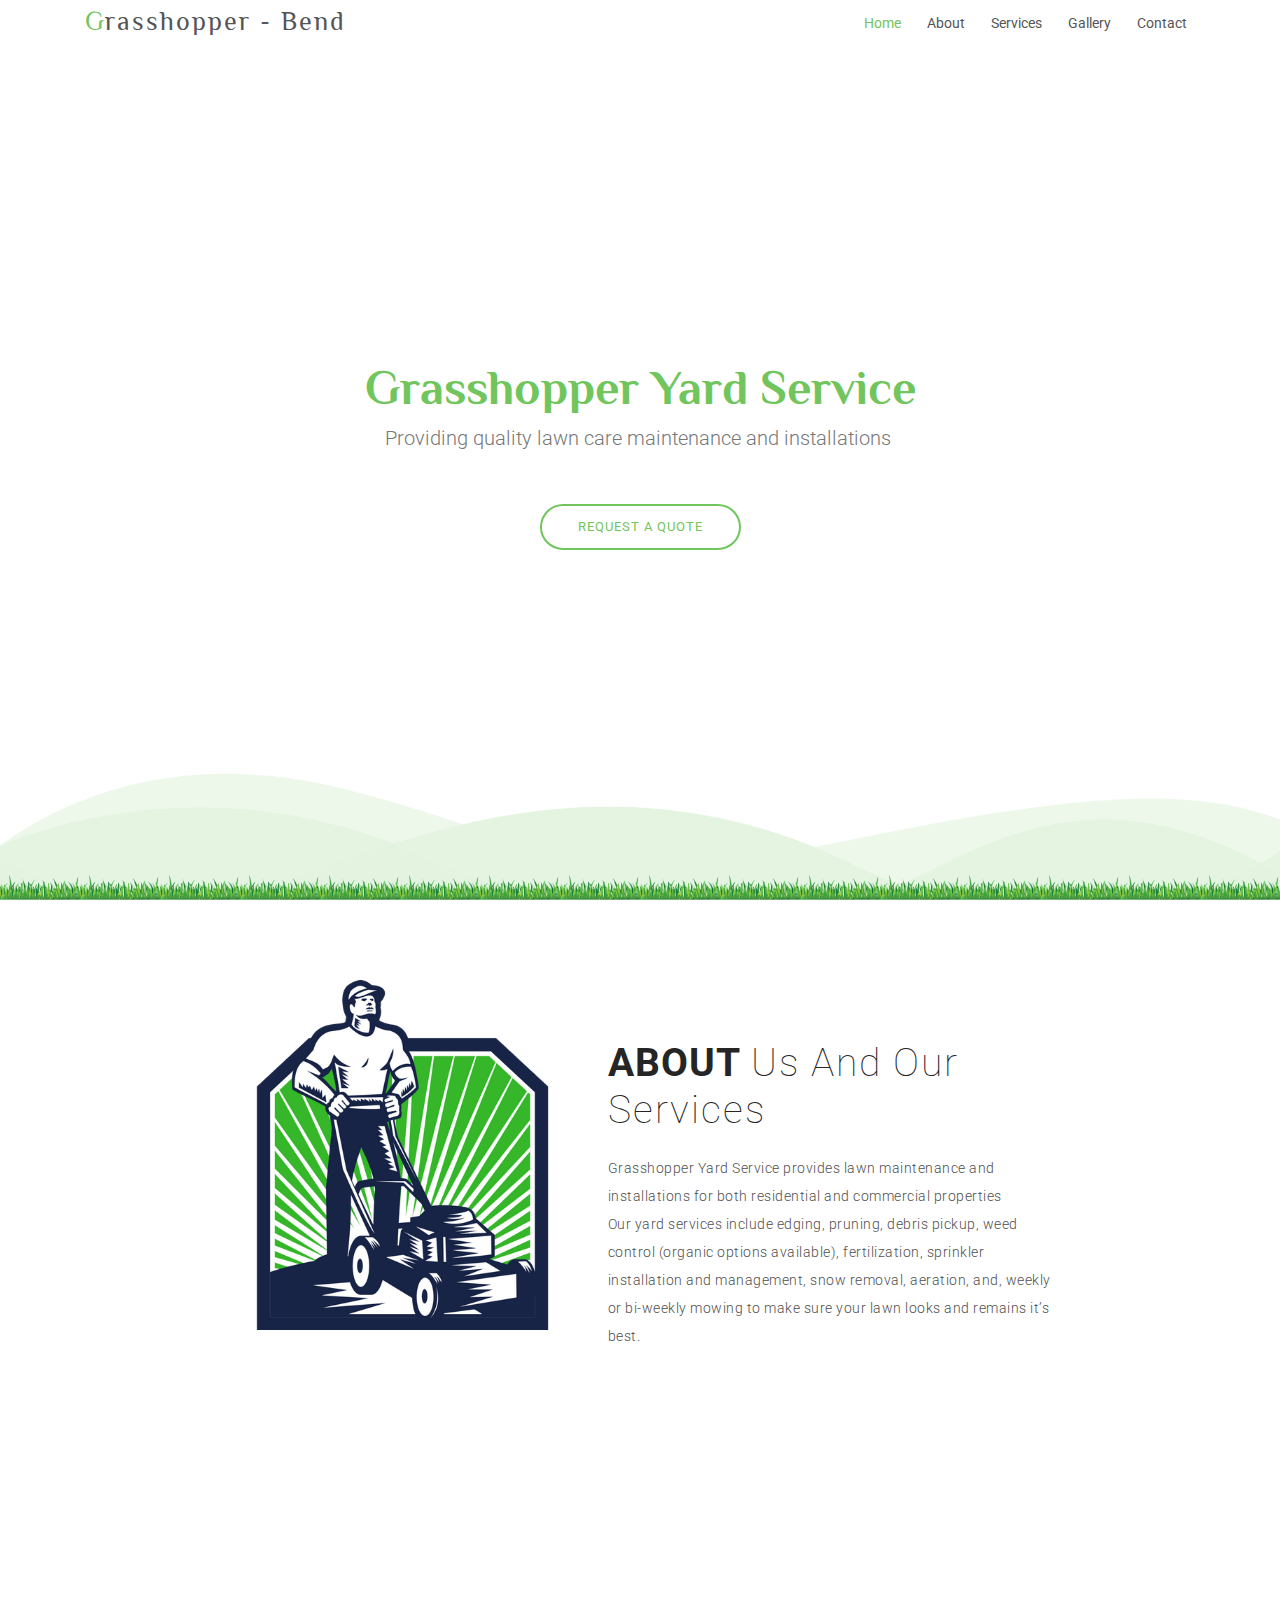
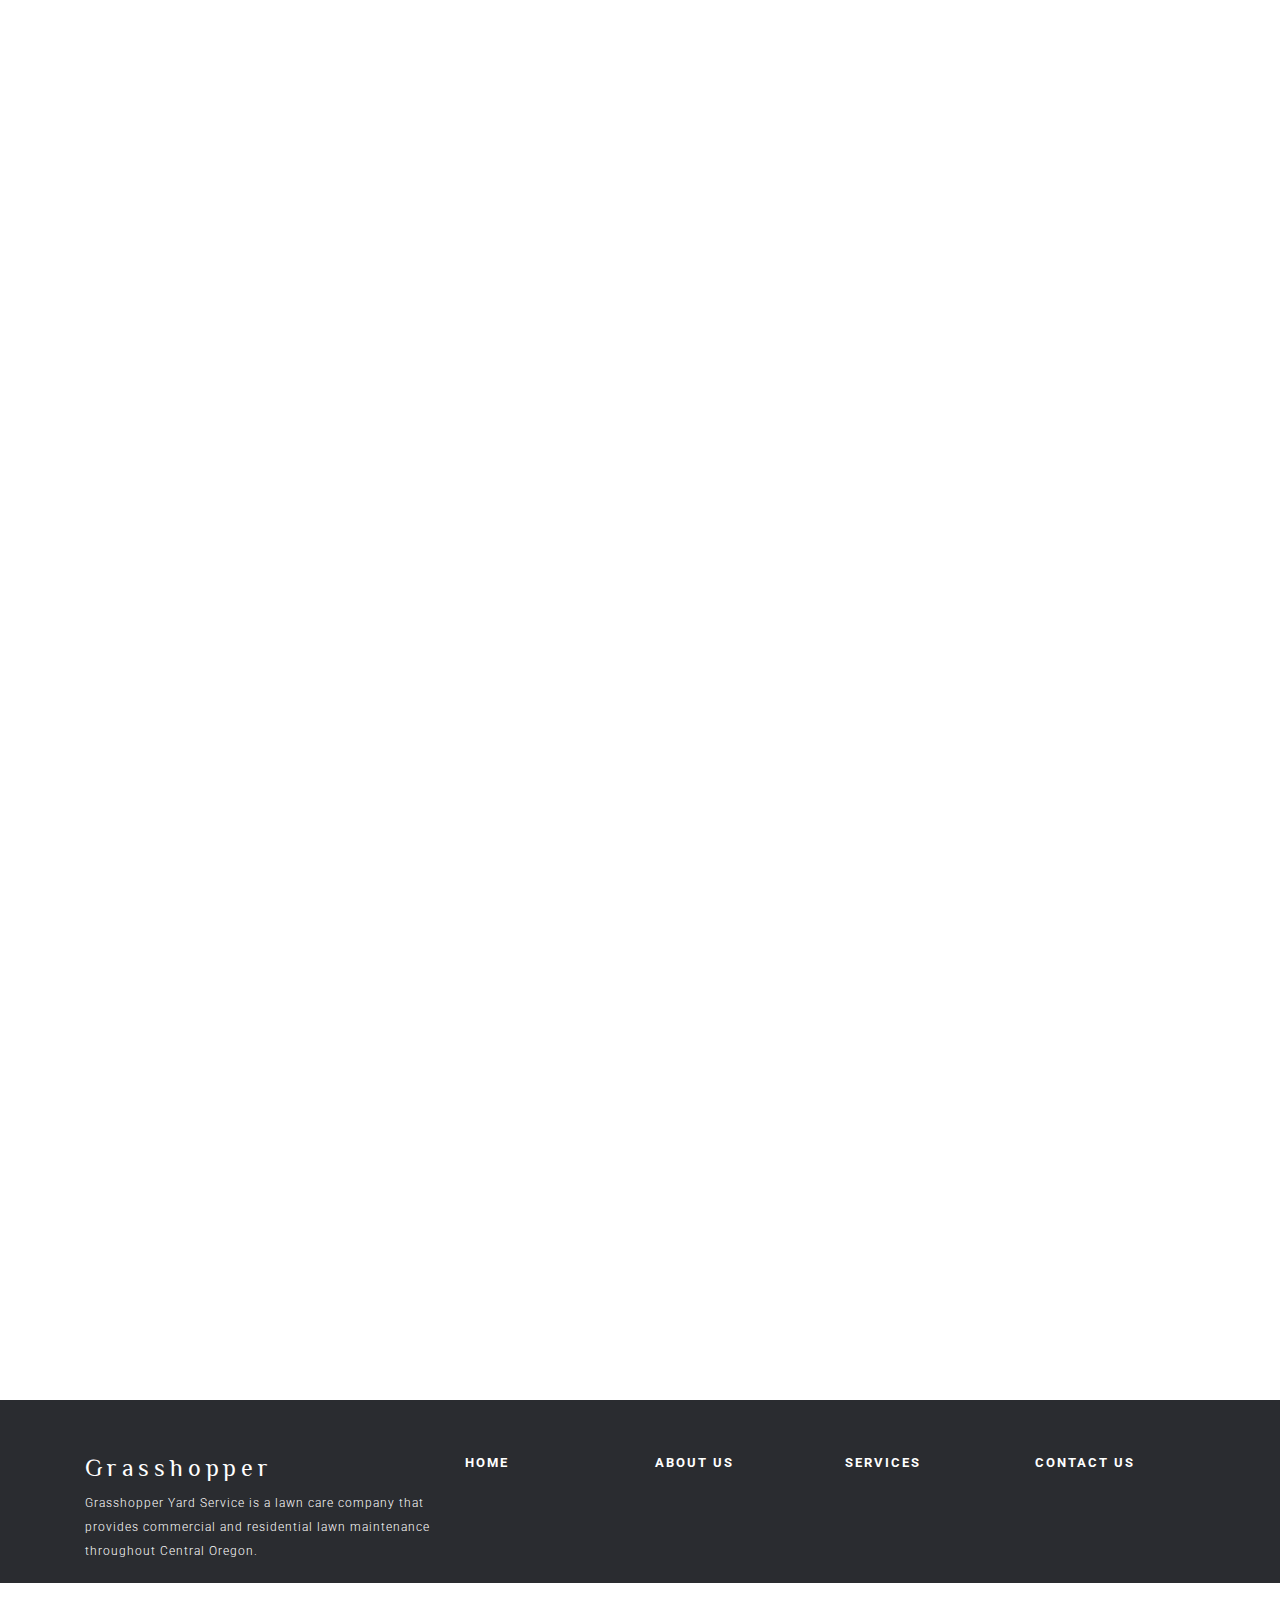
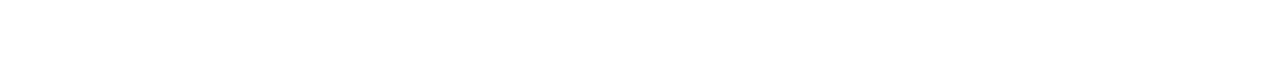
==== commit 23166cfe: "remove gallery from home page" ====
--- a/index.html
+++ b/index.html
@@ -48,10 +48,10 @@
 <!-- Uncomment below if you prefer to use an image logo --><!-- <a href="#body"><img src="img/logo.png" alt="" title="" /></a>--></div>
 <nav id="nav-menu-container">
 <ul class="nav-menu">
-	<li class="menu-active"><a href="#hero">Home</a></li>
+	<li class="menu-active"><a href="#home">Home</a></li>
 	<li><a href="#about-us">About</a></li>
-	<li><a href="#features">Services</a></li>
-	<li><a href="#gallery">Gallery</a></li>
+	<li><a href="#services">Services</a></li>
+	<li><a href="gallery.html">Gallery</a></li>
   <!----  <li><a href="#team">Team</a></li>
           <li><a href="#pricing">Pricing</a></li>
           <li class="menu-has-children"><a href="">Drop Down</a>
@@ -72,7 +72,7 @@
     Hero Section
   ============================-->
 
-<section class="wow fadeIn" id="hero">
+<section class="wow fadeIn" id="home">
 <div class="hero-container">
 <h1>Grasshopper Yard Service</h1>
 
@@ -98,37 +98,6 @@
 </div>
 </div>
 </div>
-</section>
-  <!--==========================
-    Gallery Section
-  ============================-->
-  <section id="gallery" class="padd-section text-center wow fadeInUp">
-
-    <div class="container">
-      <div class="section-title text-center">
-        <h2>Gallery</h2>
-        <p class="separator">We love our clients lawns. See some of their beautiful landscapes.</p>
-      </div>
-    </div>
-
-    <div class="container">
-      <div class="owl-carousel owl-theme">
-
-        <div><img src="img/portfolio/lawn2.jpg"></div>
-        <div><img src="img/portfolio/lawn3.jpg"></div>
-        <div><img src="img/portfolio/lawn4.jpg"></div>
-        <div><img src="img/portfolio/lawn5.jpg"></div>
-        <div><img src="img/portfolio/lawn6.jpg"></div>
-        <div><img src="img/portfolio/lawn7.jpg"></div>
-        <div><img src="img/portfolio/lawn8.jpg"></div>
-        <div><img src="img/portfolio/lawn9.jpg"></div>
-        <div><img src="img/portfolio/lawn1.jpg"></div>
-        <div><img src="img/portfolio/lawn10.jpg"></div>
-
-      </div>
-    </div>
-
-  </section>
 
 
 
@@ -136,7 +105,7 @@
     Features Section
   ============================-->
 
-<section class="padd-section text-center wow fadeInUp" id="features">
+<section class="padd-section text-center wow fadeInUp" id="services">
 <div class="container">
 <div class="section-title text-center">
 <h2>Services</h2>
--- a/css/style.css
+++ b/css/style.css
@@ -187,7 +187,7 @@
 /*--------------------------------------------------------------
 # Hero Section
 --------------------------------------------------------------*/
-#hero {
+#home {
   width: 100%;
   height: calc(100vh - 40px);
   background: url(../img/hero-bg.png) center bottom no-repeat;
@@ -197,12 +197,12 @@
 }
 
 @media (min-width: 1025px) {
-  #hero {
+  #home {
     background-attachment: fixed;
   }
 }
 
-#hero .hero-container {
+#home .hero-container {
   position: absolute;
   bottom: 0;
   top: 0;
@@ -215,7 +215,7 @@
   text-align: center;
 }
 
-#hero h1 {
+#home h1 {
   margin: 0 0 10px 0;
   font-size: 48px;
   font-weight: 700;
@@ -225,13 +225,13 @@
 }
 
 @media (max-width: 768px) {
-  #hero h1 {
+  #home h1 {
     font-size: 28px;
     line-height: 36px;
   }
 }
 
-#hero h2 {
+#home h2 {
   color: #777;
   margin-bottom: 30px;
   font-size: 20px;
@@ -240,19 +240,19 @@
 }
 
 @media (max-width: 768px) {
-  #hero h2 {
+  #home h2 {
     font-size: 18px;
     line-height: 24px;
     margin-bottom: 30px;
   }
 }
 
-#hero img {
+#home img {
   max-width: 95%;
   margin-bottom: 30px;
 }
 
-#hero .btn-get-started {
+#home .btn-get-started {
   font-family: "Roboto", sans-serif;
   text-transform: uppercase;
   font-weight: 400;
@@ -269,12 +269,12 @@
   text-decoration: none;
 }
 
-#hero .btn-get-started:hover {
+#home .btn-get-started:hover {
   background: #71c55d;
   color: #fff;
 }
 
-#hero .btns a {
+#home .btns a {
   color: #555;
   font-size: 11px;
   font-weight: 600;
@@ -285,12 +285,12 @@
 }
 
 @media (max-width: 575px) {
-  #hero .btns a {
+  #home .btns a {
     margin: 4px 8px;
   }
 }
 
-#hero .btns a:hover {
+#home .btns a:hover {
   color: #71c55d;
 }
 
